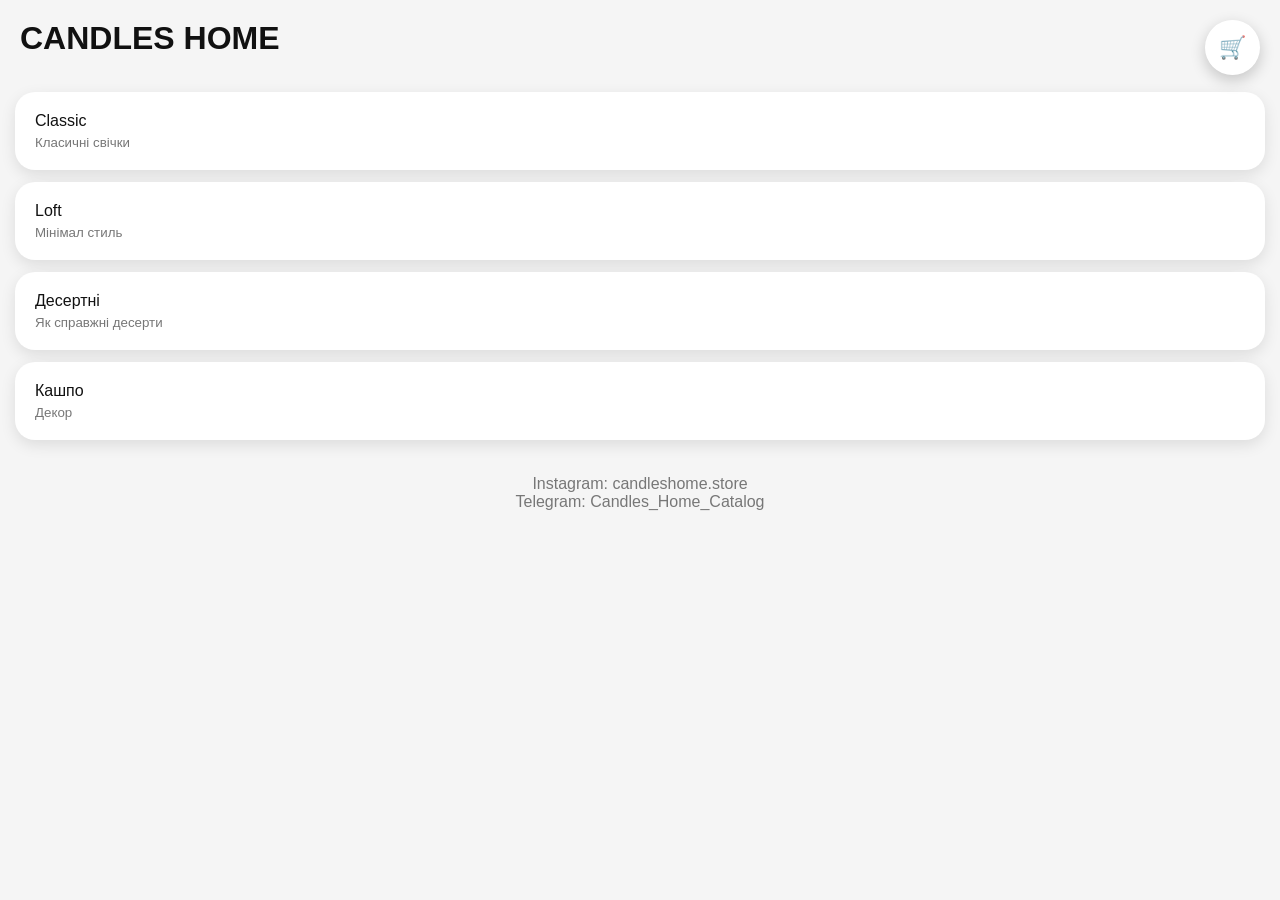
==== index.html @ 0cf808d9 "Refactor HTML and CSS for improved layout and styles" ====
<!DOCTYPE html>
<html lang="uk">
<head>
<meta charset="UTF-8">
<meta name="viewport" content="width=device-width, initial-scale=1.0">
<title>CANDLES HOME</title>

<style>
body{
  margin:0;
  font-family:Arial, sans-serif;
  background:#f5f5f5;
  color:#111;
}

/* заголовок */
h1{
  padding:20px;
  margin:0;
  font-weight:700;
}

/* кнопка корзины */
.cart-btn{
  position:fixed;
  top:20px;
  right:20px;
  width:55px;
  height:55px;
  border-radius:50%;
  background:#fff;
  display:flex;
  align-items:center;
  justify-content:center;
  font-size:22px;
  cursor:pointer;
  box-shadow:0 5px 15px rgba(0,0,0,0.2);
}

/* категории */
.grid{
  display:grid;
  grid-template-columns:1fr;
  gap:12px;
  padding:15px;
}

.card{
  padding:20px;
  border-radius:20px;
  background:#fff;
  box-shadow:0 5px 15px rgba(0,0,0,0.1);
  cursor:pointer;
}

.card:active{ background:#ddd; }

.card small{
  display:block;
  color:#777;
  margin-top:5px;
}

/* товары */
.products{
  padding:15px;
  display:none;
  flex-direction:column;
  gap:10px;
}

.product{
  background:#fff;
  padding:15px;
  border-radius:15px;
  box-shadow:0 5px 15px rgba(0,0,0,0.1);
}

.product button{
  margin-top:10px;
  width:100%;
  padding:10px;
  border:none;
  border-radius:10px;
  background:#111;
  color:#fff;
}

/* корзина */
.cart{
  position:fixed;
  bottom:-100%;
  left:0;
  width:100%;
  height:70%;
  background:#fff;
  padding:20px;
  border-radius:20px 20px 0 0;
  transition:0.3s;
  box-shadow:0 -5px 20px rgba(0,0,0,0.2);
  overflow:auto;
}

.cart.active{ bottom:0; }

.close{
  position:absolute;
  top:15px;
  right:20px;
  font-size:20px;
  cursor:pointer;
}

.cart-item{
  margin-bottom:10px;
}

.cart input{
  width:100%;
  padding:12px;
  margin-top:10px;
  border-radius:10px;
  border:1px solid #ccc;
}

.cart button{
  width:100%;
  padding:14px;
  margin-top:10px;
  border:none;
  border-radius:12px;
  background:#111;
  color:#fff;
}

/* футер */
.footer{
  text-align:center;
  padding:20px;
  color:#777;
}
</style>
</head>

<body>

<h1>CANDLES HOME</h1>

<div class="cart-btn" onclick="toggleCart()">🛒</div>

<!-- категории -->
<div class="grid">

  <div class="card" onclick="openCategory('classic')">
    Classic
    <small>Класичні свічки</small>
  </div>

  <div class="card" onclick="openCategory('loft')">
    Loft
    <small>Мінімал стиль</small>
  </div>

  <div class="card" onclick="openCategory('dessert')">
    Десертні
    <small>Як справжні десерти</small>
  </div>

  <div class="card" onclick="openCategory('kashpo')">
    Кашпо
    <small>Декор</small>
  </div>

</div>

<!-- товары -->
<div id="products" class="products"></div>

<!-- корзина -->
<div class="cart">
  <div class="close" onclick="toggleCart()">✖</div>

  <h3>Кошик</h3>

  <div id="cart-items">Порожньо</div>
  <div id="total"></div>

  <input id="name" placeholder="Ваше ім’я">
  <input id="phone" placeholder="Телефон">

  <button onclick="order()">Замовити</button>
</div>

<!-- футер -->
<div class="footer">
  Instagram: candleshome.store<br>
  Telegram: Candles_Home_Catalog
</div>

<script>
let cart = [];

const data = {
  classic: [
    {name:"Classic біла", price:150},
    {name:"Classic чорна", price:180}
  ],
  loft: [
    {name:"Loft бетон", price:250},
    {name:"Loft чорна", price:230}
  ],
  dessert: [
    {name:"Свічка торт", price:300},
    {name:"Свічка клубника", price:280}
  ],
  kashpo: [
    {name:"Кашпо біле", price:200},
    {name:"Кашпо чорне", price:220}
  ]
};

function openCategory(cat){
  let block = document.getElementById("products");
  block.style.display = "flex";
  block.innerHTML = "";

  data[cat].forEach(p=>{
    block.innerHTML += `
      <div class="product">
        <b>${p.name}</b><br>
        ${p.price} грн
        <button onclick="addToCart('${p.name}',${p.price})">В кошик</button>
      </div>
    `;
  });
}

function addToCart(name, price){
  cart.push({name, price});
  renderCart();
}

function renderCart(){
  let list = document.getElementById("cart-items");
  let total = 0;
  list.innerHTML = "";

  cart.forEach((item,i)=>{
    total += item.price;
    list.innerHTML += `
      <div class="cart-item">
        ${item.name} - ${item.price} грн
        <button onclick="removeItem(${i})">❌</button>
      </div>
    `;
  });

  document.getElementById("total").innerHTML = "<b>Разом: "+total+" грн</b>";

  if(cart.length===0){
    list.innerHTML = "Порожньо";
    document.getElementById("total").innerHTML = "";
  }
}

function removeItem(i){
  cart.splice(i,1);
  renderCart();
}

function toggleCart(){
  document.querySelector(".cart").classList.toggle("active");
}

function order(){
  let name = document.getElementById("name").value;
  let phone = document.getElementById("phone").value;

  let text = "Замовлення\n👤 "+name+"\n📞 "+phone+"\n\n";

  cart.forEach(item=>{
    text += item.name+" - "+item.price+" грн\n";
  });

  fetch("https://api.telegram.org/botВАШ_ТОКЕН/sendMessage", {
    method:"POST",
    headers:{ "Content-Type":"application/json" },
    body: JSON.stringify({
      chat_id:"ВАШ_ID",
      text:text
    })
  });

  alert("Замовлення відправлено");
}
</script>

</body>
</html>
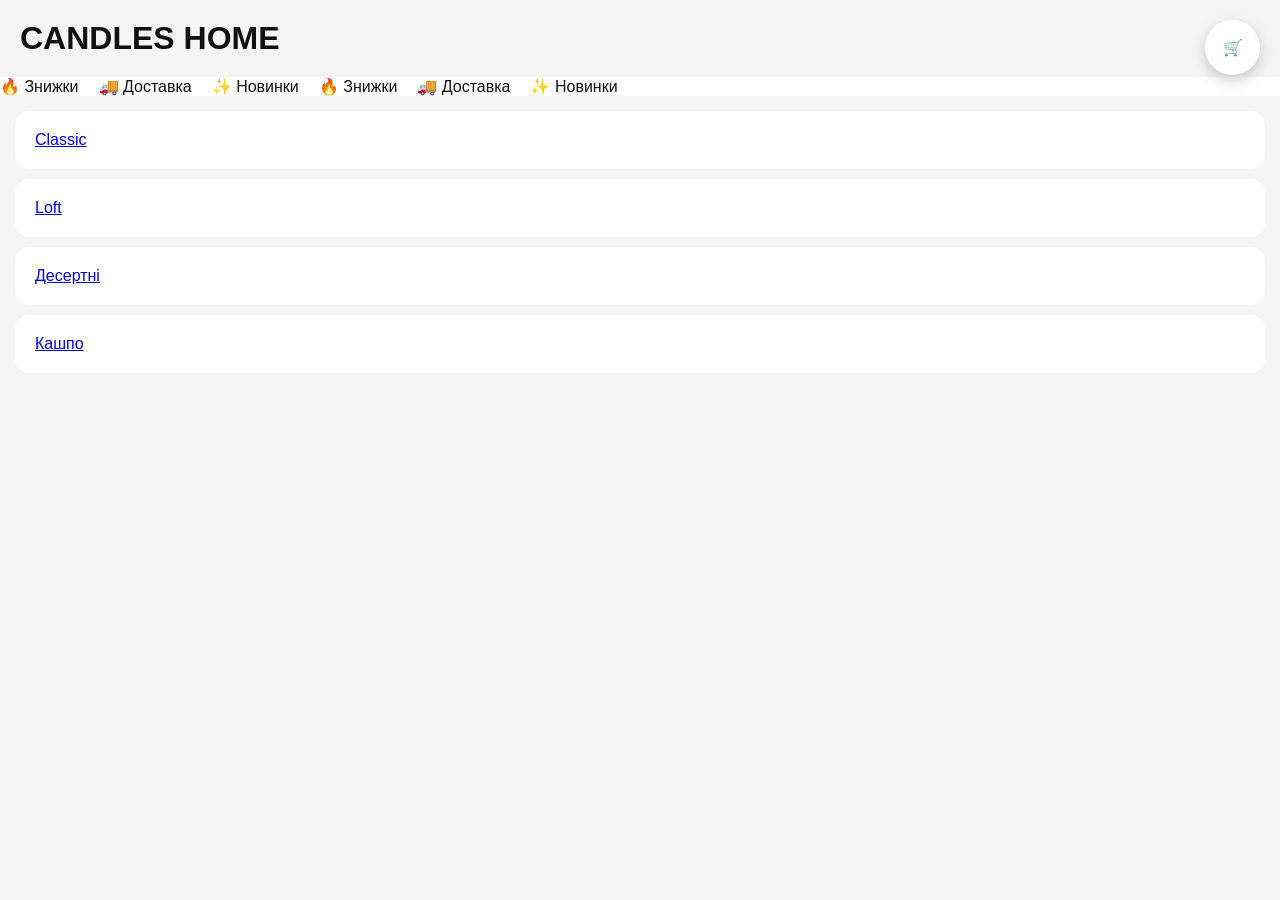
==== commit d0e7ea8f: "Refactor HTML and CSS for better readability" ====
--- a/index.html
+++ b/index.html
@@ -6,139 +6,35 @@
 <title>CANDLES HOME</title>
 
 <style>
-body{
-  margin:0;
-  font-family:Arial, sans-serif;
-  background:#f5f5f5;
-  color:#111;
+body{margin:0;font-family:Arial;background:#f5f5f5;color:#111;}
+h1{padding:20px;margin:0;}
+
+.cart-btn{
+position:fixed;top:20px;right:20px;
+width:55px;height:55px;background:#fff;border-radius:50%;
+display:flex;align-items:center;justify-content:center;
+box-shadow:0 5px 15px rgba(0,0,0,0.2);
 }
 
-/* заголовок */
-h1{
-  padding:20px;
-  margin:0;
-  font-weight:700;
+.grid{padding:15px;display:grid;gap:10px;}
+.card{background:#fff;padding:20px;border-radius:15px;}
+
+.promo{overflow:hidden;background:#fff;}
+.promo-track{
+display:flex;gap:20px;
+animation:scroll 20s linear infinite;
+}
+@keyframes scroll{
+0%{transform:translateX(0);}
+100%{transform:translateX(-50%);}
 }
 
-/* кнопка корзины */
-.cart-btn{
-  position:fixed;
-  top:20px;
-  right:20px;
-  width:55px;
-  height:55px;
-  border-radius:50%;
-  background:#fff;
-  display:flex;
-  align-items:center;
-  justify-content:center;
-  font-size:22px;
-  cursor:pointer;
-  box-shadow:0 5px 15px rgba(0,0,0,0.2);
+.cart{
+position:fixed;bottom:-100%;left:0;width:100%;
+background:#fff;padding:20px;transition:0.3s;
 }
+.cart.active{bottom:0;}
 
-/* категории */
-.grid{
-  display:grid;
-  grid-template-columns:1fr;
-  gap:12px;
-  padding:15px;
-}
-
-.card{
-  padding:20px;
-  border-radius:20px;
-  background:#fff;
-  box-shadow:0 5px 15px rgba(0,0,0,0.1);
-  cursor:pointer;
-}
-
-.card:active{ background:#ddd; }
-
-.card small{
-  display:block;
-  color:#777;
-  margin-top:5px;
-}
-
-/* товары */
-.products{
-  padding:15px;
-  display:none;
-  flex-direction:column;
-  gap:10px;
-}
-
-.product{
-  background:#fff;
-  padding:15px;
-  border-radius:15px;
-  box-shadow:0 5px 15px rgba(0,0,0,0.1);
-}
-
-.product button{
-  margin-top:10px;
-  width:100%;
-  padding:10px;
-  border:none;
-  border-radius:10px;
-  background:#111;
-  color:#fff;
-}
-
-/* корзина */
-.cart{
-  position:fixed;
-  bottom:-100%;
-  left:0;
-  width:100%;
-  height:70%;
-  background:#fff;
-  padding:20px;
-  border-radius:20px 20px 0 0;
-  transition:0.3s;
-  box-shadow:0 -5px 20px rgba(0,0,0,0.2);
-  overflow:auto;
-}
-
-.cart.active{ bottom:0; }
-
-.close{
-  position:absolute;
-  top:15px;
-  right:20px;
-  font-size:20px;
-  cursor:pointer;
-}
-
-.cart-item{
-  margin-bottom:10px;
-}
-
-.cart input{
-  width:100%;
-  padding:12px;
-  margin-top:10px;
-  border-radius:10px;
-  border:1px solid #ccc;
-}
-
-.cart button{
-  width:100%;
-  padding:14px;
-  margin-top:10px;
-  border:none;
-  border-radius:12px;
-  background:#111;
-  color:#fff;
-}
-
-/* футер */
-.footer{
-  text-align:center;
-  padding:20px;
-  color:#777;
-}
 </style>
 </head>
 
@@ -148,151 +44,54 @@
 
 <div class="cart-btn" onclick="toggleCart()">🛒</div>
 
-<!-- категории -->
-<div class="grid">
-
-  <div class="card" onclick="openCategory('classic')">
-    Classic
-    <small>Класичні свічки</small>
-  </div>
-
-  <div class="card" onclick="openCategory('loft')">
-    Loft
-    <small>Мінімал стиль</small>
-  </div>
-
-  <div class="card" onclick="openCategory('dessert')">
-    Десертні
-    <small>Як справжні десерти</small>
-  </div>
-
-  <div class="card" onclick="openCategory('kashpo')">
-    Кашпо
-    <small>Декор</small>
-  </div>
-
+<div class="promo">
+<div class="promo-track">
+<div>🔥 Знижки</div><div>🚚 Доставка</div><div>✨ Новинки</div>
+<div>🔥 Знижки</div><div>🚚 Доставка</div><div>✨ Новинки</div>
+</div>
 </div>
 
-<!-- товары -->
-<div id="products" class="products"></div>
-
-<!-- корзина -->
-<div class="cart">
-  <div class="close" onclick="toggleCart()">✖</div>
-
-  <h3>Кошик</h3>
-
-  <div id="cart-items">Порожньо</div>
-  <div id="total"></div>
-
-  <input id="name" placeholder="Ваше ім’я">
-  <input id="phone" placeholder="Телефон">
-
-  <button onclick="order()">Замовити</button>
+<div class="grid">
+<a href="classic.html" class="card">Classic</a>
+<a href="classic.html" class="card">Loft</a>
+<a href="classic.html" class="card">Десертні</a>
+<a href="classic.html" class="card">Кашпо</a>
 </div>
 
-<!-- футер -->
-<div class="footer">
-  Instagram: candleshome.store<br>
-  Telegram: Candles_Home_Catalog
+<div class="cart">
+<h3>Кошик</h3>
+<div id="cart-items"></div>
+<div id="total"></div>
+
+<input id="name" placeholder="Ім’я">
+<input id="phone" placeholder="Телефон">
+
+<button onclick="order()">Замовити</button>
 </div>
 
 <script>
-let cart = [];
+let cart = JSON.parse(localStorage.getItem("cart"))||[];
 
-const data = {
-  classic: [
-    {name:"Classic біла", price:150},
-    {name:"Classic чорна", price:180}
-  ],
-  loft: [
-    {name:"Loft бетон", price:250},
-    {name:"Loft чорна", price:230}
-  ],
-  dessert: [
-    {name:"Свічка торт", price:300},
-    {name:"Свічка клубника", price:280}
-  ],
-  kashpo: [
-    {name:"Кашпо біле", price:200},
-    {name:"Кашпо чорне", price:220}
-  ]
-};
-
-function openCategory(cat){
-  let block = document.getElementById("products");
-  block.style.display = "flex";
-  block.innerHTML = "";
-
-  data[cat].forEach(p=>{
-    block.innerHTML += `
-      <div class="product">
-        <b>${p.name}</b><br>
-        ${p.price} грн
-        <button onclick="addToCart('${p.name}',${p.price})">В кошик</button>
-      </div>
-    `;
-  });
-}
-
-function addToCart(name, price){
-  cart.push({name, price});
-  renderCart();
+function toggleCart(){
+document.querySelector(".cart").classList.toggle("active");
 }
 
 function renderCart(){
-  let list = document.getElementById("cart-items");
-  let total = 0;
-  list.innerHTML = "";
-
-  cart.forEach((item,i)=>{
-    total += item.price;
-    list.innerHTML += `
-      <div class="cart-item">
-        ${item.name} - ${item.price} грн
-        <button onclick="removeItem(${i})">❌</button>
-      </div>
-    `;
-  });
-
-  document.getElementById("total").innerHTML = "<b>Разом: "+total+" грн</b>";
-
-  if(cart.length===0){
-    list.innerHTML = "Порожньо";
-    document.getElementById("total").innerHTML = "";
-  }
-}
-
-function removeItem(i){
-  cart.splice(i,1);
-  renderCart();
-}
-
-function toggleCart(){
-  document.querySelector(".cart").classList.toggle("active");
+let list=document.getElementById("cart-items");
+let total=0;
+list.innerHTML="";
+cart.forEach(i=>{
+total+=i.price;
+list.innerHTML+=i.name+" "+i.price+" грн<br>";
+});
+document.getElementById("total").innerHTML="Разом: "+total;
 }
 
 function order(){
-  let name = document.getElementById("name").value;
-  let phone = document.getElementById("phone").value;
+alert("Замовлення відправлено");
+}
 
-  let text = "Замовлення\n👤 "+name+"\n📞 "+phone+"\n\n";
-
-  cart.forEach(item=>{
-    text += item.name+" - "+item.price+" грн\n";
-  });
-
-  fetch("https://api.telegram.org/botВАШ_ТОКЕН/sendMessage", {
-    method:"POST",
-    headers:{ "Content-Type":"application/json" },
-    body: JSON.stringify({
-      chat_id:"ВАШ_ID",
-      text:text
-    })
-  });
-
-  alert("Замовлення відправлено");
-}
+renderCart();
 </script>
 
 </body>
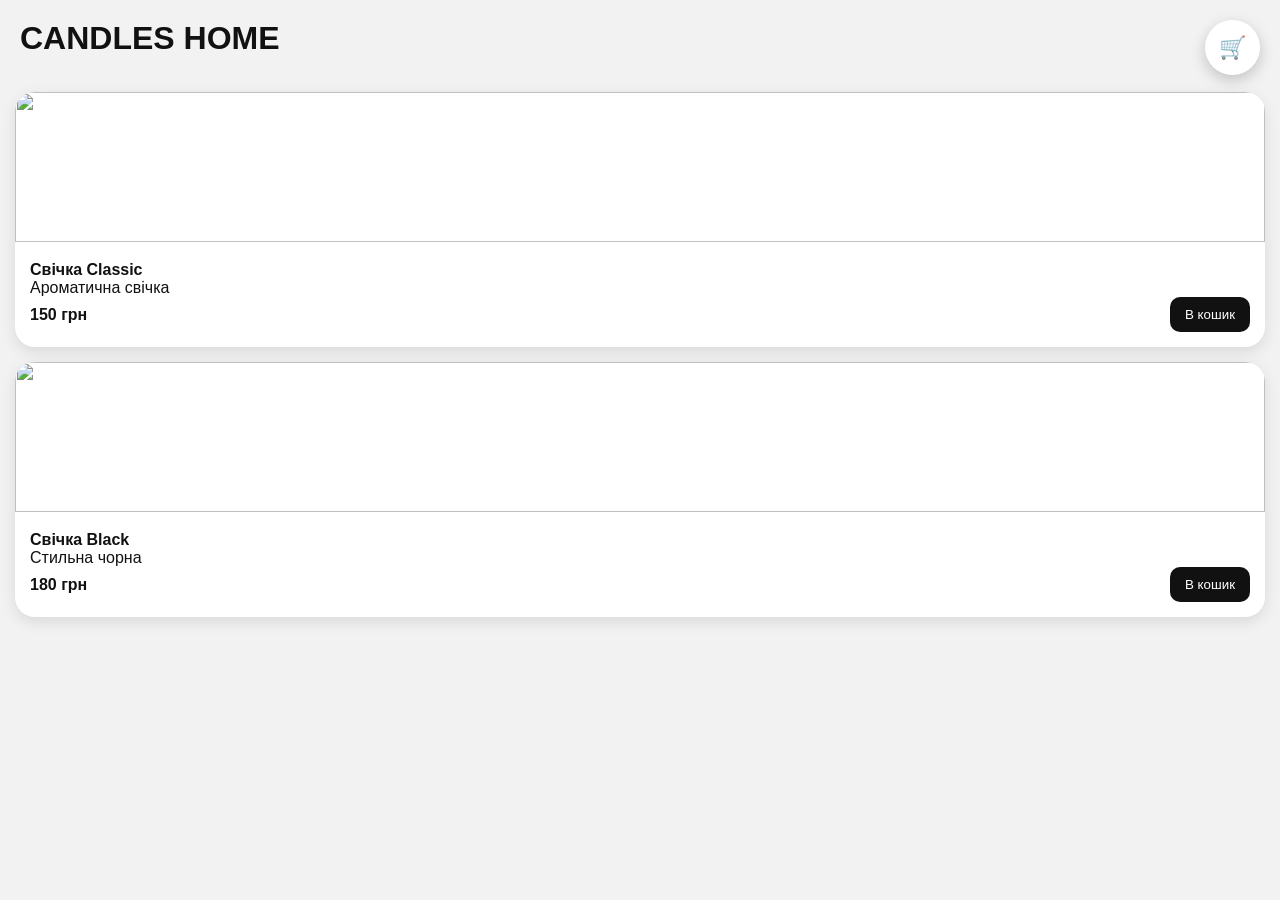
==== commit 60ee8a33: "Refactor HTML structure and styles for cart functionality" ====
--- a/index.html
+++ b/index.html
@@ -6,35 +6,134 @@
 <title>CANDLES HOME</title>
 
 <style>
-body{margin:0;font-family:Arial;background:#f5f5f5;color:#111;}
-h1{padding:20px;margin:0;}
-
+body{
+  margin:0;
+  font-family:Arial;
+  background:#f2f2f2;
+  color:#111;
+}
+
+/* заголовок */
+h1{
+  padding:20px;
+  margin:0;
+}
+
+/* кнопка корзины */
 .cart-btn{
-position:fixed;top:20px;right:20px;
-width:55px;height:55px;background:#fff;border-radius:50%;
-display:flex;align-items:center;justify-content:center;
-box-shadow:0 5px 15px rgba(0,0,0,0.2);
-}
-
-.grid{padding:15px;display:grid;gap:10px;}
-.card{background:#fff;padding:20px;border-radius:15px;}
-
-.promo{overflow:hidden;background:#fff;}
-.promo-track{
-display:flex;gap:20px;
-animation:scroll 20s linear infinite;
-}
-@keyframes scroll{
-0%{transform:translateX(0);}
-100%{transform:translateX(-50%);}
-}
-
+  position:fixed;
+  top:20px;
+  right:20px;
+  width:55px;
+  height:55px;
+  border-radius:50%;
+  background:#fff;
+  display:flex;
+  align-items:center;
+  justify-content:center;
+  font-size:22px;
+  box-shadow:0 5px 15px rgba(0,0,0,0.2);
+  cursor:pointer;
+}
+
+/* категории */
+.grid{
+  padding:15px;
+  display:flex;
+  flex-direction:column;
+  gap:15px;
+}
+
+.card{
+  background:#fff;
+  border-radius:20px;
+  padding:20px;
+  font-weight:600;
+  box-shadow:0 5px 15px rgba(0,0,0,0.1);
+}
+
+/* товары */
+.products{
+  padding:15px;
+  display:flex;
+  flex-direction:column;
+  gap:15px;
+}
+
+.product{
+  background:#fff;
+  border-radius:20px;
+  overflow:hidden;
+  box-shadow:0 5px 15px rgba(0,0,0,0.1);
+}
+
+.product img{
+  width:100%;
+  height:150px;
+  object-fit:cover;
+}
+
+.info{
+  padding:15px;
+}
+
+.bottom{
+  display:flex;
+  justify-content:space-between;
+  align-items:center;
+}
+
+.btn{
+  background:#111;
+  color:#fff;
+  border:none;
+  padding:10px 15px;
+  border-radius:10px;
+  cursor:pointer;
+}
+
+/* корзина */
 .cart{
-position:fixed;bottom:-100%;left:0;width:100%;
-background:#fff;padding:20px;transition:0.3s;
-}
-.cart.active{bottom:0;}
-
+  position:fixed;
+  top:0;
+  right:-100%;
+  width:85%;
+  height:100%;
+  background:#fff;
+  padding:20px;
+  transition:0.3s;
+  z-index:999;
+}
+
+.cart.active{
+  right:0;
+}
+
+.close{
+  font-size:22px;
+  cursor:pointer;
+}
+
+#cart-items{
+  margin:15px 0;
+}
+
+input{
+  width:100%;
+  padding:12px;
+  margin-bottom:10px;
+  border-radius:10px;
+  border:1px solid #ccc;
+}
+
+button.order{
+  width:100%;
+  padding:14px;
+  background:#111;
+  color:#fff;
+  border:none;
+  border-radius:10px;
+}
 </style>
 </head>
 
@@ -44,54 +143,105 @@
 
 <div class="cart-btn" onclick="toggleCart()">🛒</div>
 
-<div class="promo">
-<div class="promo-track">
-<div>🔥 Знижки</div><div>🚚 Доставка</div><div>✨ Новинки</div>
-<div>🔥 Знижки</div><div>🚚 Доставка</div><div>✨ Новинки</div>
-</div>
-</div>
-
-<div class="grid">
-<a href="classic.html" class="card">Classic</a>
-<a href="classic.html" class="card">Loft</a>
-<a href="classic.html" class="card">Десертні</a>
-<a href="classic.html" class="card">Кашпо</a>
-</div>
-
+<!-- товары -->
+<div class="products">
+
+<div class="product">
+  <img src="https://images.unsplash.com/photo-1603006905003-be475563bc59">
+  <div class="info">
+    <b>Свічка Classic</b>
+    <div>Ароматична свічка</div>
+    <div class="bottom">
+      <b>150 грн</b>
+      <button class="btn" onclick="addToCart('Свічка Classic',150)">В кошик</button>
+    </div>
+  </div>
+</div>
+
+<div class="product">
+  <img src="https://images.unsplash.com/photo-1596461404969-9ae70f2830c1">
+  <div class="info">
+    <b>Свічка Black</b>
+    <div>Стильна чорна</div>
+    <div class="bottom">
+      <b>180 грн</b>
+      <button class="btn" onclick="addToCart('Свічка Black',180)">В кошик</button>
+    </div>
+  </div>
+</div>
+
+</div>
+
+<!-- корзина -->
 <div class="cart">
-<h3>Кошик</h3>
-<div id="cart-items"></div>
-<div id="total"></div>
-
-<input id="name" placeholder="Ім’я">
-<input id="phone" placeholder="Телефон">
-
-<button onclick="order()">Замовити</button>
+  <div class="close" onclick="toggleCart()">✖</div>
+
+  <h3>Кошик</h3>
+
+  <div id="cart-items">Порожньо</div>
+  <b id="total">Разом: 0 грн</b>
+
+  <input id="name" placeholder="Ім’я">
+  <input id="phone" placeholder="Телефон">
+
+  <button class="order" onclick="order()">Замовити</button>
 </div>
 
 <script>
-let cart = JSON.parse(localStorage.getItem("cart"))||[];
+let cart = [];
 
 function toggleCart(){
-document.querySelector(".cart").classList.toggle("active");
+  document.querySelector(".cart").classList.toggle("active");
+}
+
+function addToCart(name, price){
+  cart.push({name, price});
+  renderCart();
 }
 
 function renderCart(){
-let list=document.getElementById("cart-items");
-let total=0;
-list.innerHTML="";
-cart.forEach(i=>{
-total+=i.price;
-list.innerHTML+=i.name+" "+i.price+" грн<br>";
-});
-document.getElementById("total").innerHTML="Разом: "+total;
+  let container = document.getElementById("cart-items");
+  let total = 0;
+
+  if(cart.length === 0){
+    container.innerHTML = "Порожньо";
+    document.getElementById("total").innerText = "Разом: 0 грн";
+    return;
+  }
+
+  container.innerHTML = "";
+
+  cart.forEach(item => {
+    container.innerHTML += item.name + " - " + item.price + " грн<br>";
+    total += item.price;
+  });
+
+  document.getElementById("total").innerText = "Разом: " + total + " грн";
 }
 
 function order(){
-alert("Замовлення відправлено");
-}
-
-renderCart();
+  let name = document.getElementById("name").value;
+  let phone = document.getElementById("phone").value;
+
+  let text = "Замовлення\n";
+
+  cart.forEach(item=>{
+    text += item.name + " - " + item.price + " грн\n";
+  });
+
+  text += "\n👤 " + name + "\n📞 " + phone;
+
+  fetch("https://api.telegram.org/botYOUR_TOKEN/sendMessage",{
+    method:"POST",
+    headers:{ "Content-Type":"application/json" },
+    body: JSON.stringify({
+      chat_id:"YOUR_CHAT_ID",
+      text:text
+    })
+  });
+
+  alert("Замовлення відправлено");
+}
 </script>
 
 </body>
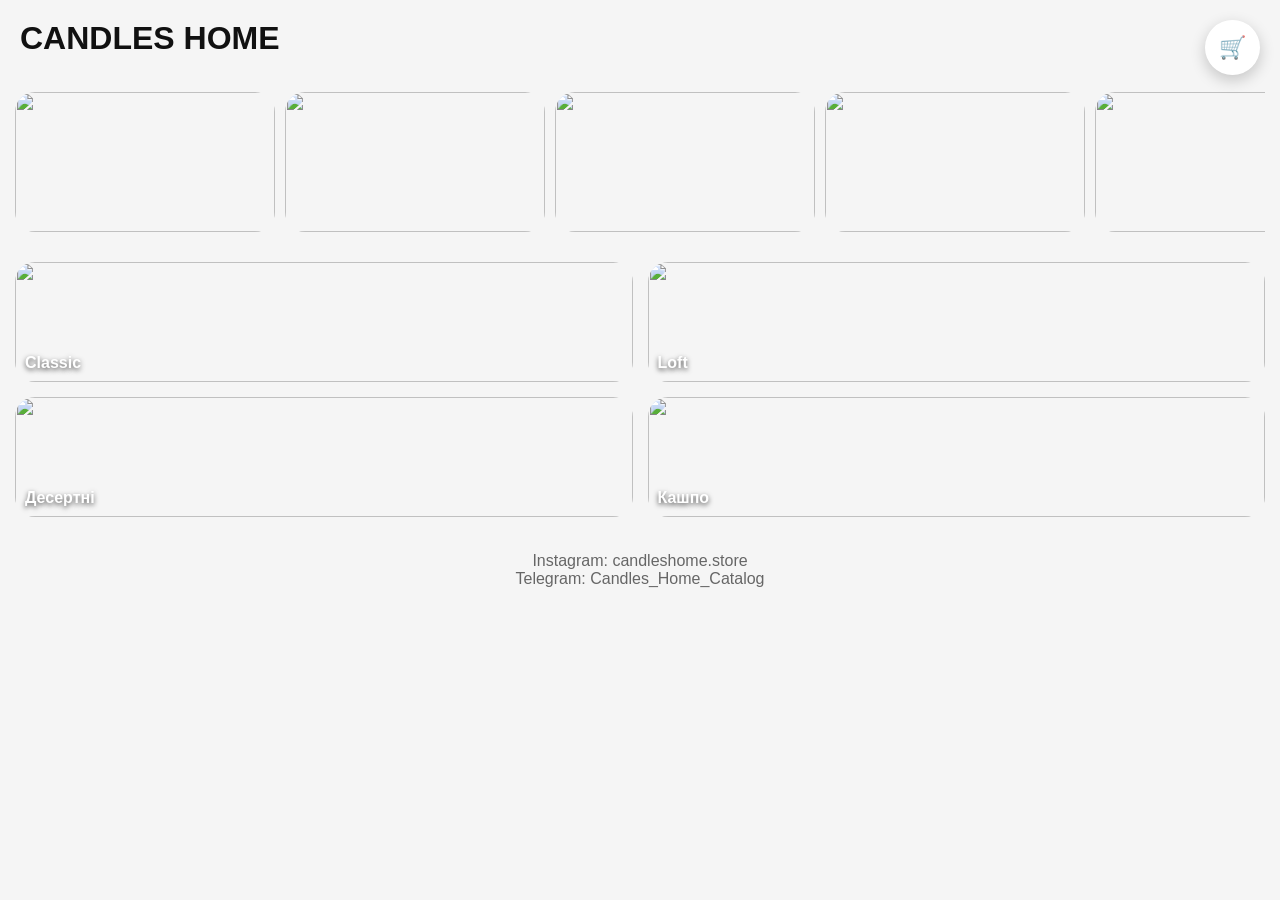
==== commit 0570e4f5: "Refactor index.html for layout and styling updates Updated styles and structure for improved layout " ====
--- a/index.html
+++ b/index.html
@@ -9,17 +9,16 @@
 body{
   margin:0;
   font-family:Arial;
-  background:#f2f2f2;
+  background:#f5f5f5;
   color:#111;
 }
 
-/* заголовок */
 h1{
   padding:20px;
   margin:0;
+  font-weight:700;
 }
 
-/* кнопка корзины */
 .cart-btn{
   position:fixed;
   top:20px;
@@ -36,103 +35,63 @@
   cursor:pointer;
 }
 
-/* категории */
-.grid{
-  padding:15px;
+/* ПРОМО */
+.slider{
+  overflow:hidden;
+  margin:15px;
+}
+.slides{
   display:flex;
-  flex-direction:column;
-  gap:15px;
+  gap:10px;
+  animation:scroll 20s linear infinite;
+}
+.slide{
+  min-width:260px;
+  height:140px;
+  border-radius:20px;
+  overflow:hidden;
+}
+.slide img{
+  width:100%;
+  height:100%;
+  object-fit:cover;
+}
+@keyframes scroll{
+  0%{transform:translateX(0)}
+  100%{transform:translateX(-50%)}
 }
 
+/* КАТЕГОРИИ */
+.grid{
+  display:grid;
+  grid-template-columns:1fr 1fr;
+  gap:15px;
+  padding:15px;
+}
 .card{
-  background:#fff;
+  position:relative;
+  height:120px;
   border-radius:20px;
-  padding:20px;
-  font-weight:600;
-  box-shadow:0 5px 15px rgba(0,0,0,0.1);
+  overflow:hidden;
+}
+.card img{
+  width:100%;
+  height:100%;
+  object-fit:cover;
+}
+.card span{
+  position:absolute;
+  bottom:10px;
+  left:10px;
+  color:#fff;
+  font-weight:700;
+  text-shadow:0 2px 5px rgba(0,0,0,0.7);
 }
 
-/* товары */
-.products{
-  padding:15px;
-  display:flex;
-  flex-direction:column;
-  gap:15px;
-}
-
-.product{
-  background:#fff;
-  border-radius:20px;
-  overflow:hidden;
-  box-shadow:0 5px 15px rgba(0,0,0,0.1);
-}
-
-.product img{
-  width:100%;
-  height:150px;
-  object-fit:cover;
-}
-
-.info{
-  padding:15px;
-}
-
-.bottom{
-  display:flex;
-  justify-content:space-between;
-  align-items:center;
-}
-
-.btn{
-  background:#111;
-  color:#fff;
-  border:none;
-  padding:10px 15px;
-  border-radius:10px;
-  cursor:pointer;
-}
-
-/* корзина */
-.cart{
-  position:fixed;
-  top:0;
-  right:-100%;
-  width:85%;
-  height:100%;
-  background:#fff;
+.footer{
+  text-align:center;
   padding:20px;
-  transition:0.3s;
-  z-index:999;
-}
-
-.cart.active{
-  right:0;
-}
-
-.close{
-  font-size:22px;
-  cursor:pointer;
-}
-
-#cart-items{
-  margin:15px 0;
-}
-
-input{
-  width:100%;
-  padding:12px;
-  margin-bottom:10px;
-  border-radius:10px;
-  border:1px solid #ccc;
-}
-
-button.order{
-  width:100%;
-  padding:14px;
-  background:#111;
-  color:#fff;
-  border:none;
-  border-radius:10px;
+  color:#666;
 }
 </style>
 </head>
@@ -141,108 +100,50 @@
 
 <h1>CANDLES HOME</h1>
 
-<div class="cart-btn" onclick="toggleCart()">🛒</div>
+<div class="cart-btn">🛒</div>
 
-<!-- товары -->
-<div class="products">
+<!-- ПРОМО -->
+<div class="slider">
+  <div class="slides">
+    <div class="slide"><img src="https://images.unsplash.com/photo-1603006905003-be475563bc59"></div>
+    <div class="slide"><img src="https://images.unsplash.com/photo-1596461404969-9ae70f2830c1"></div>
+    <div class="slide"><img src="https://images.unsplash.com/photo-1607082349566-187342175e2f"></div>
 
-<div class="product">
-  <img src="https://images.unsplash.com/photo-1603006905003-be475563bc59">
-  <div class="info">
-    <b>Свічка Classic</b>
-    <div>Ароматична свічка</div>
-    <div class="bottom">
-      <b>150 грн</b>
-      <button class="btn" onclick="addToCart('Свічка Classic',150)">В кошик</button>
-    </div>
+    <div class="slide"><img src="https://images.unsplash.com/photo-1603006905003-be475563bc59"></div>
+    <div class="slide"><img src="https://images.unsplash.com/photo-1596461404969-9ae70f2830c1"></div>
+    <div class="slide"><img src="https://images.unsplash.com/photo-1607082349566-187342175e2f"></div>
   </div>
 </div>
 
-<div class="product">
-  <img src="https://images.unsplash.com/photo-1596461404969-9ae70f2830c1">
-  <div class="info">
-    <b>Свічка Black</b>
-    <div>Стильна чорна</div>
-    <div class="bottom">
-      <b>180 грн</b>
-      <button class="btn" onclick="addToCart('Свічка Black',180)">В кошик</button>
-    </div>
-  </div>
-</div>
+<!-- КАТЕГОРИИ -->
+<div class="grid">
+
+<a href="classic.html" class="card">
+<img src="https://images.unsplash.com/photo-1603006905003-be475563bc59">
+<span>Classic</span>
+</a>
+
+<a href="loft.html" class="card">
+<img src="https://images.unsplash.com/photo-1596461404969-9ae70f2830c1">
+<span>Loft</span>
+</a>
+
+<a href="dessert.html" class="card">
+<img src="https://images.unsplash.com/photo-1607082349566-187342175e2f">
+<span>Десертні</span>
+</a>
+
+<a href="kashpo.html" class="card">
+<img src="https://images.unsplash.com/photo-1598300053653-3c6b0d9e0c6d">
+<span>Кашпо</span>
+</a>
 
 </div>
 
-<!-- корзина -->
-<div class="cart">
-  <div class="close" onclick="toggleCart()">✖</div>
-
-  <h3>Кошик</h3>
-
-  <div id="cart-items">Порожньо</div>
-  <b id="total">Разом: 0 грн</b>
-
-  <input id="name" placeholder="Ім’я">
-  <input id="phone" placeholder="Телефон">
-
-  <button class="order" onclick="order()">Замовити</button>
+<div class="footer">
+Instagram: candleshome.store<br>
+Telegram: Candles_Home_Catalog
 </div>
-
-<script>
-let cart = [];
-
-function toggleCart(){
-  document.querySelector(".cart").classList.toggle("active");
-}
-
-function addToCart(name, price){
-  cart.push({name, price});
-  renderCart();
-}
-
-function renderCart(){
-  let container = document.getElementById("cart-items");
-  let total = 0;
-
-  if(cart.length === 0){
-    container.innerHTML = "Порожньо";
-    document.getElementById("total").innerText = "Разом: 0 грн";
-    return;
-  }
-
-  container.innerHTML = "";
-
-  cart.forEach(item => {
-    container.innerHTML += item.name + " - " + item.price + " грн<br>";
-    total += item.price;
-  });
-
-  document.getElementById("total").innerText = "Разом: " + total + " грн";
-}
-
-function order(){
-  let name = document.getElementById("name").value;
-  let phone = document.getElementById("phone").value;
-
-  let text = "Замовлення\n";
-
-  cart.forEach(item=>{
-    text += item.name + " - " + item.price + " грн\n";
-  });
-
-  text += "\n👤 " + name + "\n📞 " + phone;
-
-  fetch("https://api.telegram.org/botYOUR_TOKEN/sendMessage",{
-    method:"POST",
-    headers:{ "Content-Type":"application/json" },
-    body: JSON.stringify({
-      chat_id:"YOUR_CHAT_ID",
-      text:text
-    })
-  });
-
-  alert("Замовлення відправлено");
-}
-</script>
 
 </body>
 </html>
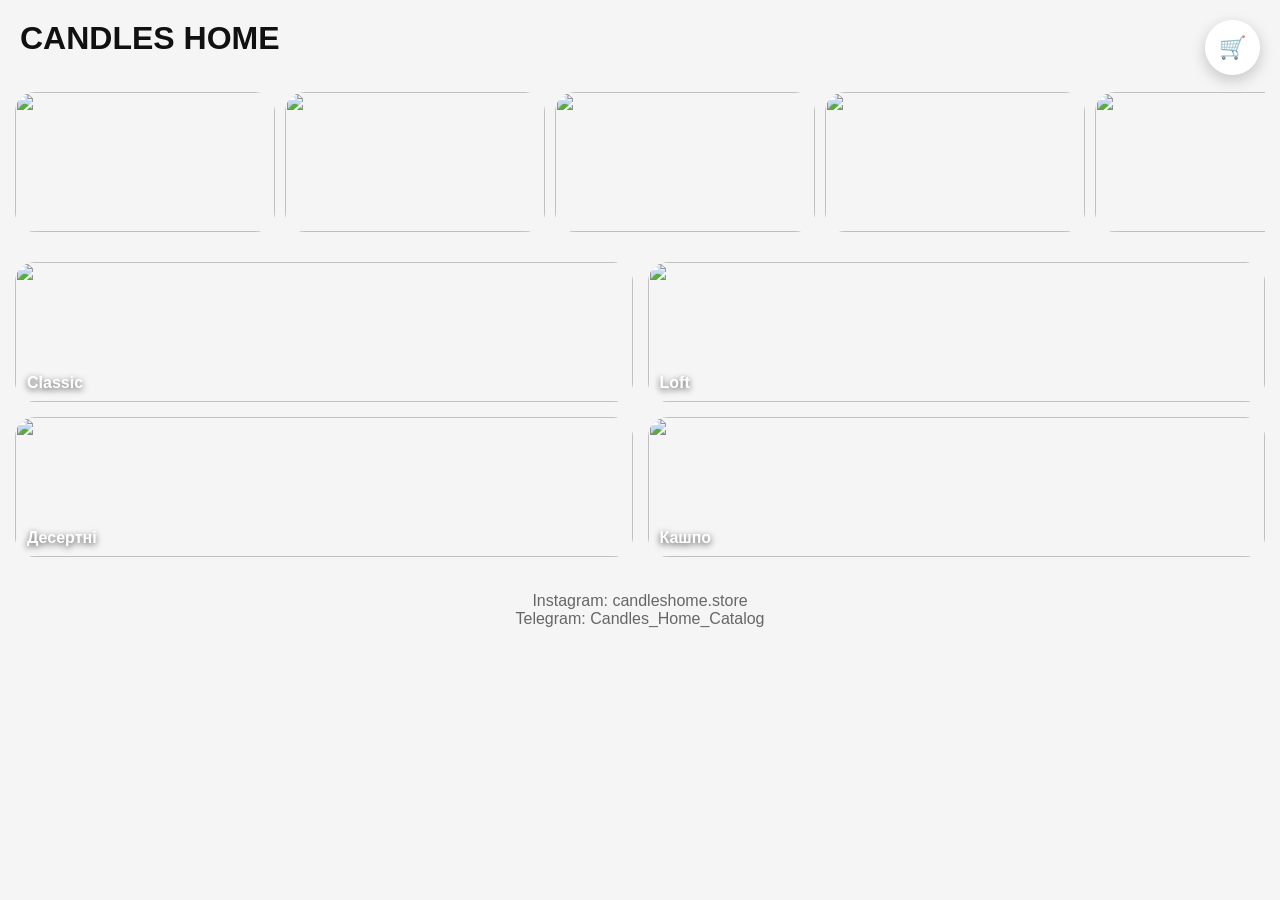
==== commit aa1bb9a2: "Add cart functionality and update styles" ====
--- a/index.html
+++ b/index.html
@@ -16,9 +16,9 @@
 h1{
   padding:20px;
   margin:0;
-  font-weight:700;
-}
-
+}
+
+/* кнопка корзины */
 .cart-btn{
   position:fixed;
   top:20px;
@@ -40,22 +40,26 @@
   overflow:hidden;
   margin:15px;
 }
+
 .slides{
   display:flex;
   gap:10px;
   animation:scroll 20s linear infinite;
 }
+
 .slide{
   min-width:260px;
   height:140px;
   border-radius:20px;
   overflow:hidden;
 }
+
 .slide img{
   width:100%;
   height:100%;
   object-fit:cover;
 }
+
 @keyframes scroll{
   0%{transform:translateX(0)}
   100%{transform:translateX(-50%)}
@@ -68,24 +72,74 @@
   gap:15px;
   padding:15px;
 }
+
 .card{
   position:relative;
-  height:120px;
+  height:140px;
   border-radius:20px;
   overflow:hidden;
-}
+  display:block;
+}
+
 .card img{
   width:100%;
   height:100%;
   object-fit:cover;
 }
+
 .card span{
   position:absolute;
   bottom:10px;
-  left:10px;
+  left:12px;
   color:#fff;
   font-weight:700;
-  text-shadow:0 2px 5px rgba(0,0,0,0.7);
+  text-shadow:0 2px 6px rgba(0,0,0,0.7);
+}
+
+/* КОРЗИНА */
+.cart{
+  position:fixed;
+  right:-100%;
+  top:0;
+  width:90%;
+  height:100%;
+  background:#fff;
+  padding:20px;
+  transition:0.3s;
+  z-index:999;
+}
+
+.cart.active{
+  right:0;
+}
+
+.cart-header{
+  display:flex;
+  justify-content:space-between;
+  margin-bottom:15px;
+}
+
+#cart-items{
+  margin-bottom:15px;
+}
+
+.total{
+  font-weight:700;
+  margin-bottom:10px;
+}
+
+.cart input{
+  width:100%;
+  padding:12px;
+  margin-bottom:10px;
+}
+
+.cart button{
+  width:100%;
+  padding:14px;
+  background:#111;
+  color:#fff;
+  border:none;
 }
 
 .footer{
@@ -100,7 +154,7 @@
 
 <h1>CANDLES HOME</h1>
 
-<div class="cart-btn">🛒</div>
+<div class="cart-btn" onclick="toggleCart()">🛒</div>
 
 <!-- ПРОМО -->
 <div class="slider">
@@ -140,10 +194,87 @@
 
 </div>
 
+<!-- КОРЗИНА -->
+<div class="cart" id="cart">
+
+<div class="cart-header">
+<span>Кошик</span>
+<button onclick="toggleCart()">✖</button>
+</div>
+
+<div id="cart-items">Порожньо</div>
+
+<div class="total" id="total">Разом: 0 грн</div>
+
+<input id="name" placeholder="Ім’я">
+<input id="phone" placeholder="Телефон">
+
+<button onclick="order()">Замовити</button>
+
+</div>
+
 <div class="footer">
 Instagram: candleshome.store<br>
 Telegram: Candles_Home_Catalog
 </div>
 
+<script>
+function toggleCart(){
+  document.getElementById("cart").classList.toggle("active");
+  renderCart();
+}
+
+function add(name, price){
+  let cart = JSON.parse(localStorage.getItem("cart") || "[]");
+  cart.push({name, price});
+  localStorage.setItem("cart", JSON.stringify(cart));
+  alert("Додано");
+}
+
+function renderCart(){
+  let cart = JSON.parse(localStorage.getItem("cart") || "[]");
+
+  let html = "";
+  let total = 0;
+
+  cart.forEach(item=>{
+    html += `<div>${item.name} - ${item.price} грн</div>`;
+    total += item.price;
+  });
+
+  document.getElementById("cart-items").innerHTML =
+    cart.length ? html : "Порожньо";
+
+  document.getElementById("total").innerText =
+    "Разом: " + total + " грн";
+}
+
+function order(){
+  let name = document.getElementById("name").value;
+  let phone = document.getElementById("phone").value;
+
+  let cart = JSON.parse(localStorage.getItem("cart") || "[]");
+
+  let text = "Замовлення:\n";
+  cart.forEach(i=>{
+    text += i.name + " " + i.price + " грн\n";
+  });
+
+  text += "\n👤 " + name + "\n📞 " + phone;
+
+  fetch("https://api.telegram.org/botXXX/sendMessage", {
+    method:"POST",
+    headers:{"Content-Type":"application/json"},
+    body: JSON.stringify({
+      chat_id:"ТВОЙ_ID",
+      text:text
+    })
+  });
+
+  alert("Відправлено");
+  localStorage.removeItem("cart");
+}
+</script>
+
 </body>
 </html>
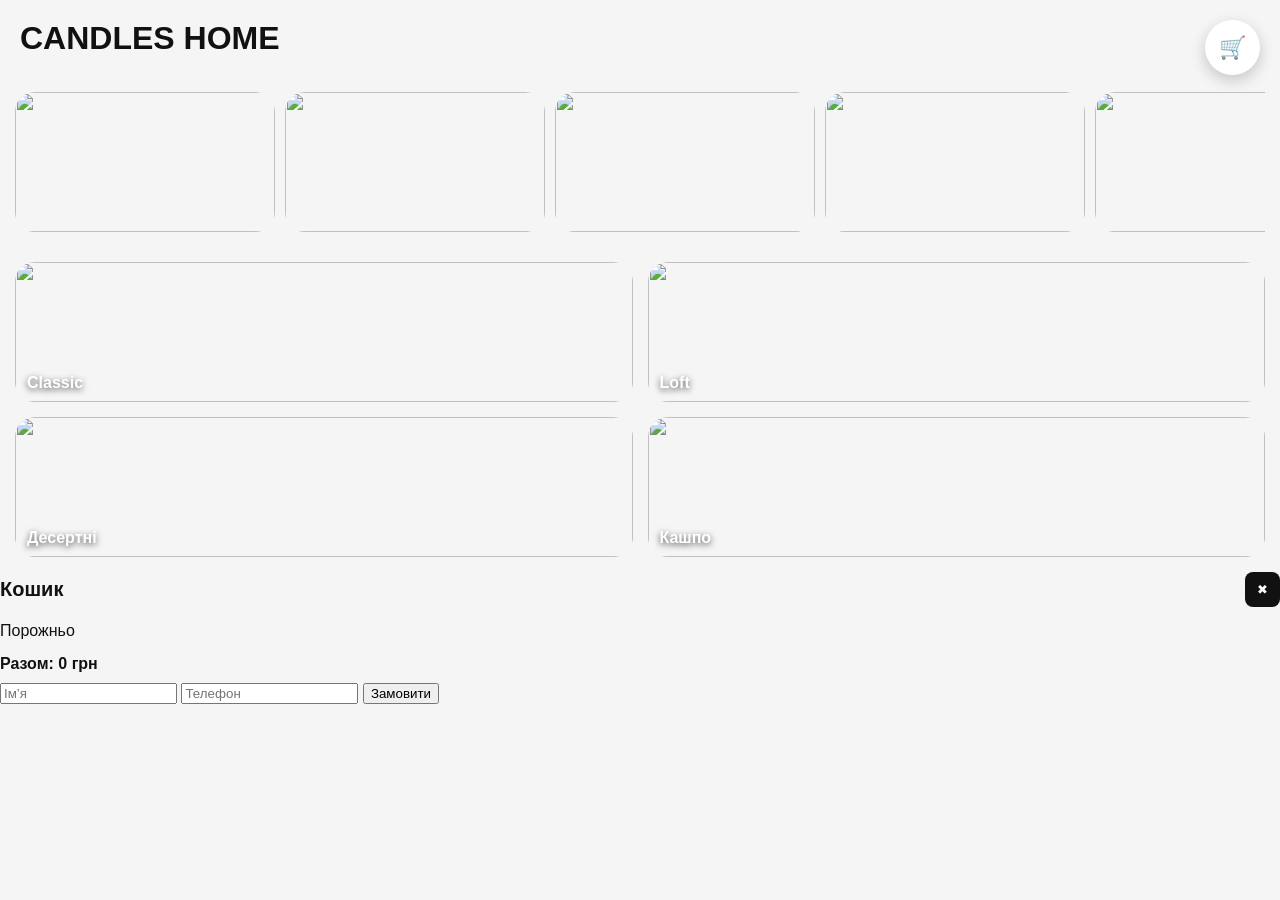
==== commit 9173bfa3: "Refactor cart HTML structure and styles" ====
--- a/index.html
+++ b/index.html
@@ -107,6 +107,7 @@
   padding:20px;
   transition:0.3s;
   z-index:999;
+  overflow:auto;
 }
 
 .cart.active{
@@ -116,7 +117,23 @@
 .cart-header{
   display:flex;
   justify-content:space-between;
+  align-items:center;
   margin-bottom:15px;
+}
+
+.cart-header span{
+  font-size:20px;
+  font-weight:700;
+}
+
+.cart-header button{
+  width:35px;
+  height:35px;
+  border:none;
+  background:#111;
+  color:#fff;
+  border-radius:8px;
+  cursor:pointer;
 }
 
 #cart-items{
@@ -195,29 +212,22 @@
 </div>
 
 <!-- КОРЗИНА -->
-<div class="cart" id="cart">
-
 <div class="cart-header">
-<span>Кошик</span>
-<button onclick="toggleCart()">✖</button>
+    <span>Кошик</span>
+    <button onclick="toggleCart()">✖</button>
+  </div>
+
+  <div id="cart-items">Порожньо</div>
+
+  <div class="total" id="total">Разом: 0 грн</div>
+
+  <input id="name" placeholder="Ім’я">
+  <input id="phone" placeholder="Телефон">
+
+  <button onclick="order()">Замовити</button>
+
 </div>
-
-<div id="cart-items">Порожньо</div>
-
-<div class="total" id="total">Разом: 0 грн</div>
-
-<input id="name" placeholder="Ім’я">
-<input id="phone" placeholder="Телефон">
-
-<button onclick="order()">Замовити</button>
-
-</div>
-
-<div class="footer">
-Instagram: candleshome.store<br>
-Telegram: Candles_Home_Catalog
-</div>
-
+  
 <script>
 function toggleCart(){
   document.getElementById("cart").classList.toggle("active");
@@ -228,17 +238,29 @@
   let cart = JSON.parse(localStorage.getItem("cart") || "[]");
   cart.push({name, price});
   localStorage.setItem("cart", JSON.stringify(cart));
-  alert("Додано");
+}
+
+function removeItem(i){
+  let cart = JSON.parse(localStorage.getItem("cart") || "[]");
+  cart.splice(i,1);
+  localStorage.setItem("cart", JSON.stringify(cart));
+  renderCart();
 }
 
 function renderCart(){
-  let cart = JSON.parse(localStorage.getItem("cart") || "[]");
+  let cart = JSON.parse(localStorage.getIte<div class="cart" id="cart">
+
+  m("cart") || "[]");
 
   let html = "";
   let total = 0;
 
-  cart.forEach(item=>{
-    html += `<div>${item.name} - ${item.price} грн</div>`;
+  cart.forEach((item,i)=>{
+    html += `
+      <div style="display:flex;justify-content:space-between;margin-bottom:5px;">
+        ${item.name} - ${item.price} грн
+        <span onclick="removeItem(${i})" style="cursor:pointer">❌</span>
+      </div>`;
     total += item.price;
   });
 
@@ -275,6 +297,5 @@
   localStorage.removeItem("cart");
 }
 </script>
-
 </body>
 </html>
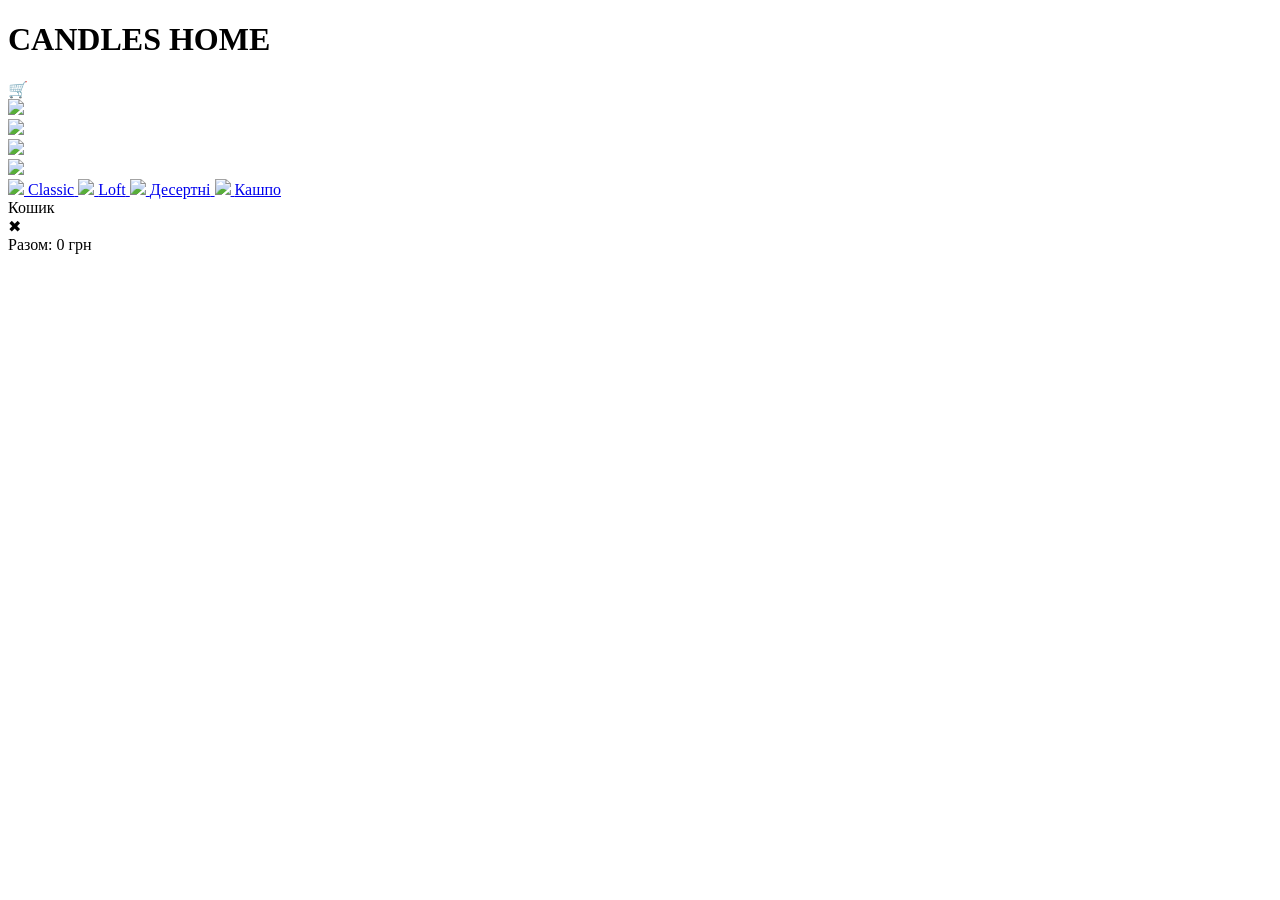
==== commit 20753123: "Refactor index.html and update carousel images" ====
--- a/index.html
+++ b/index.html
@@ -2,187 +2,22 @@
 <html lang="uk">
 <head>
 <meta charset="UTF-8">
-<meta name="viewport" content="width=device-width, initial-scale=1.0">
 <title>CANDLES HOME</title>
-
-<style>
-body{
-  margin:0;
-  font-family:Arial;
-  background:#f5f5f5;
-  color:#111;
-}
-
-h1{
-  padding:20px;
-  margin:0;
-}
-
-/* кнопка корзины */
-.cart-btn{
-  position:fixed;
-  top:20px;
-  right:20px;
-  width:55px;
-  height:55px;
-  border-radius:50%;
-  background:#fff;
-  display:flex;
-  align-items:center;
-  justify-content:center;
-  font-size:22px;
-  box-shadow:0 5px 15px rgba(0,0,0,0.2);
-  cursor:pointer;
-}
-
-/* ПРОМО */
-.slider{
-  overflow:hidden;
-  margin:15px;
-}
-
-.slides{
-  display:flex;
-  gap:10px;
-  animation:scroll 20s linear infinite;
-}
-
-.slide{
-  min-width:260px;
-  height:140px;
-  border-radius:20px;
-  overflow:hidden;
-}
-
-.slide img{
-  width:100%;
-  height:100%;
-  object-fit:cover;
-}
-
-@keyframes scroll{
-  0%{transform:translateX(0)}
-  100%{transform:translateX(-50%)}
-}
-
-/* КАТЕГОРИИ */
-.grid{
-  display:grid;
-  grid-template-columns:1fr 1fr;
-  gap:15px;
-  padding:15px;
-}
-
-.card{
-  position:relative;
-  height:140px;
-  border-radius:20px;
-  overflow:hidden;
-  display:block;
-}
-
-.card img{
-  width:100%;
-  height:100%;
-  object-fit:cover;
-}
-
-.card span{
-  position:absolute;
-  bottom:10px;
-  left:12px;
-  color:#fff;
-  font-weight:700;
-  text-shadow:0 2px 6px rgba(0,0,0,0.7);
-}
-
-/* КОРЗИНА */
-.cart{
-  position:fixed;
-  right:-100%;
-  top:0;
-  width:90%;
-  height:100%;
-  background:#fff;
-  padding:20px;
-  transition:0.3s;
-  z-index:999;
-  overflow:auto;
-}
-
-.cart.active{
-  right:0;
-}
-
-.cart-header{
-  display:flex;
-  justify-content:space-between;
-  align-items:center;
-  margin-bottom:15px;
-}
-
-.cart-header span{
-  font-size:20px;
-  font-weight:700;
-}
-
-.cart-header button{
-  width:35px;
-  height:35px;
-  border:none;
-  background:#111;
-  color:#fff;
-  border-radius:8px;
-  cursor:pointer;
-}
-
-#cart-items{
-  margin-bottom:15px;
-}
-
-.total{
-  font-weight:700;
-  margin-bottom:10px;
-}
-
-.cart input{
-  width:100%;
-  padding:12px;
-  margin-bottom:10px;
-}
-
-.cart button{
-  width:100%;
-  padding:14px;
-  background:#111;
-  color:#fff;
-  border:none;
-}
-
-.footer{
-  text-align:center;
-  padding:20px;
-  color:#666;
-}
-</style>
+<link rel="stylesheet" href="style.css">
 </head>
-
 <body>
 
 <h1>CANDLES HOME</h1>
 
 <div class="cart-btn" onclick="toggleCart()">🛒</div>
 
-<!-- ПРОМО -->
+<!-- КАРУСЕЛЬ -->
 <div class="slider">
   <div class="slides">
-    <div class="slide"><img src="https://images.unsplash.com/photo-1603006905003-be475563bc59"></div>
-    <div class="slide"><img src="https://images.unsplash.com/photo-1596461404969-9ae70f2830c1"></div>
-    <div class="slide"><img src="https://images.unsplash.com/photo-1607082349566-187342175e2f"></div>
-
-    <div class="slide"><img src="https://images.unsplash.com/photo-1603006905003-be475563bc59"></div>
-    <div class="slide"><img src="https://images.unsplash.com/photo-1596461404969-9ae70f2830c1"></div>
-    <div class="slide"><img src="https://images.unsplash.com/photo-1607082349566-187342175e2f"></div>
+    <div class="slide"><img src="https://images.unsplash.com/photo-1602874801006-69c7f1c42c77"></div>
+    <div class="slide"><img src="https://images.unsplash.com/photo-1519681393784-d120267933ba"></div>
+    <div class="slide"><img src="https://images.unsplash.com/photo-1602874801006-69c7f1c42c77"></div>
+    <div class="slide"><img src="https://images.unsplash.com/photo-1519681393784-d120267933ba"></div>
   </div>
 </div>
 
@@ -190,112 +25,38 @@
 <div class="grid">
 
 <a href="classic.html" class="card">
-<img src="https://images.unsplash.com/photo-1603006905003-be475563bc59">
+<img src="https://images.unsplash.com/photo-1602874801006-69c7f1c42c77">
 <span>Classic</span>
 </a>
 
-<a href="loft.html" class="card">
-<img src="https://images.unsplash.com/photo-1596461404969-9ae70f2830c1">
+<a href="classic.html" class="card">
+<img src="https://images.unsplash.com/photo-1519681393784-d120267933ba">
 <span>Loft</span>
 </a>
 
-<a href="dessert.html" class="card">
-<img src="https://images.unsplash.com/photo-1607082349566-187342175e2f">
+<a href="classic.html" class="card">
+<img src="https://images.unsplash.com/photo-1602874801006-69c7f1c42c77">
 <span>Десертні</span>
 </a>
 
-<a href="kashpo.html" class="card">
-<img src="https://images.unsplash.com/photo-1598300053653-3c6b0d9e0c6d">
+<a href="classic.html" class="card">
+<img src="https://images.unsplash.com/photo-1519681393784-d120267933ba">
 <span>Кашпо</span>
 </a>
 
 </div>
 
 <!-- КОРЗИНА -->
-<div class="cart-header">
-    <span>Кошик</span>
-    <button onclick="toggleCart()">✖</button>
-  </div>
+<div class="cart" id="cart">
+<div class="cart-top">
+Кошик
+<div class="close" onclick="toggleCart()">✖</div>
+</div>
 
-  <div id="cart-items">Порожньо</div>
+<div id="cart-items"></div>
+<div id="total">Разом: 0 грн</div>
+</div>
 
-  <div class="total" id="total">Разом: 0 грн</div>
-
-  <input id="name" placeholder="Ім’я">
-  <input id="phone" placeholder="Телефон">
-
-  <button onclick="order()">Замовити</button>
-
-</div>
-  
-<script>
-function toggleCart(){
-  document.getElementById("cart").classList.toggle("active");
-  renderCart();
-}
-
-function add(name, price){
-  let cart = JSON.parse(localStorage.getItem("cart") || "[]");
-  cart.push({name, price});
-  localStorage.setItem("cart", JSON.stringify(cart));
-}
-
-function removeItem(i){
-  let cart = JSON.parse(localStorage.getItem("cart") || "[]");
-  cart.splice(i,1);
-  localStorage.setItem("cart", JSON.stringify(cart));
-  renderCart();
-}
-
-function renderCart(){
-  let cart = JSON.parse(localStorage.getIte<div class="cart" id="cart">
-
-  m("cart") || "[]");
-
-  let html = "";
-  let total = 0;
-
-  cart.forEach((item,i)=>{
-    html += `
-      <div style="display:flex;justify-content:space-between;margin-bottom:5px;">
-        ${item.name} - ${item.price} грн
-        <span onclick="removeItem(${i})" style="cursor:pointer">❌</span>
-      </div>`;
-    total += item.price;
-  });
-
-  document.getElementById("cart-items").innerHTML =
-    cart.length ? html : "Порожньо";
-
-  document.getElementById("total").innerText =
-    "Разом: " + total + " грн";
-}
-
-function order(){
-  let name = document.getElementById("name").value;
-  let phone = document.getElementById("phone").value;
-
-  let cart = JSON.parse(localStorage.getItem("cart") || "[]");
-
-  let text = "Замовлення:\n";
-  cart.forEach(i=>{
-    text += i.name + " " + i.price + " грн\n";
-  });
-
-  text += "\n👤 " + name + "\n📞 " + phone;
-
-  fetch("https://api.telegram.org/botXXX/sendMessage", {
-    method:"POST",
-    headers:{"Content-Type":"application/json"},
-    body: JSON.stringify({
-      chat_id:"ТВОЙ_ID",
-      text:text
-    })
-  });
-
-  alert("Відправлено");
-  localStorage.removeItem("cart");
-}
-</script>
+<script src="cart.js"></script>
 </body>
 </html>
